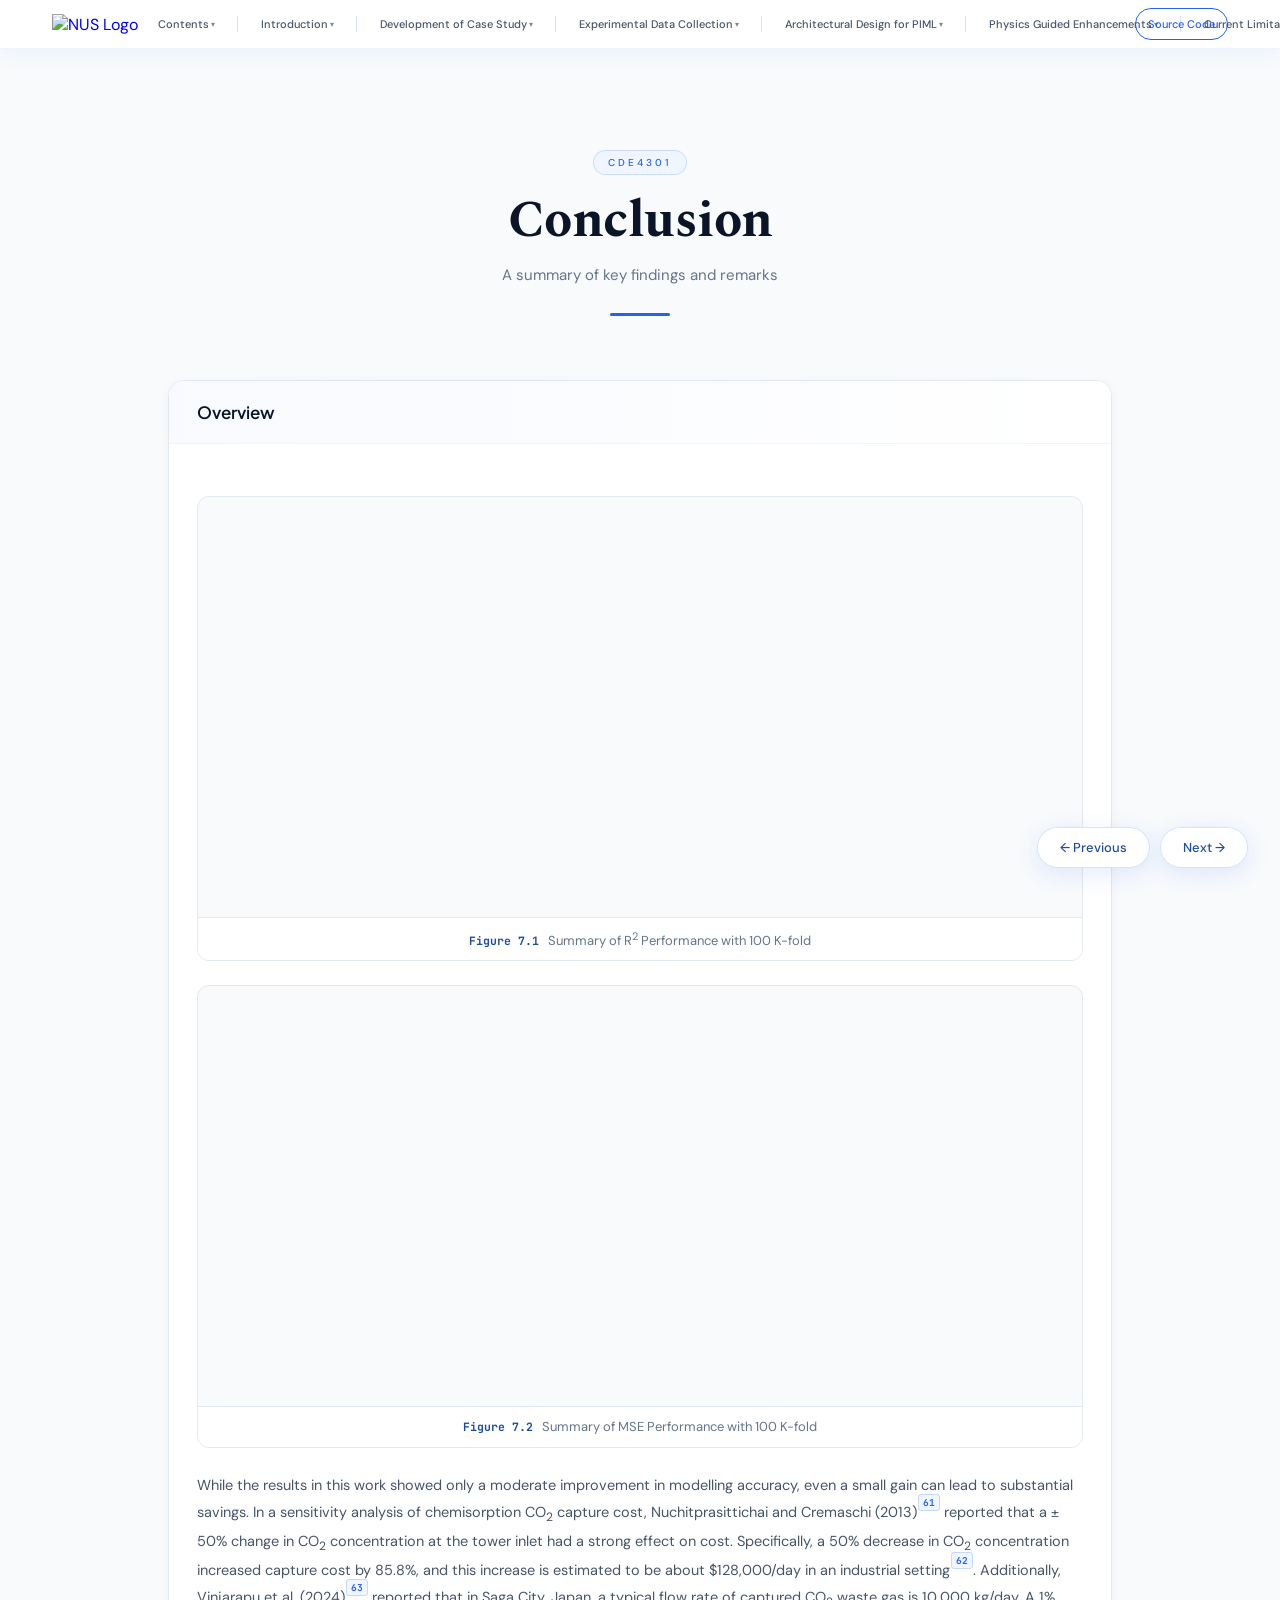
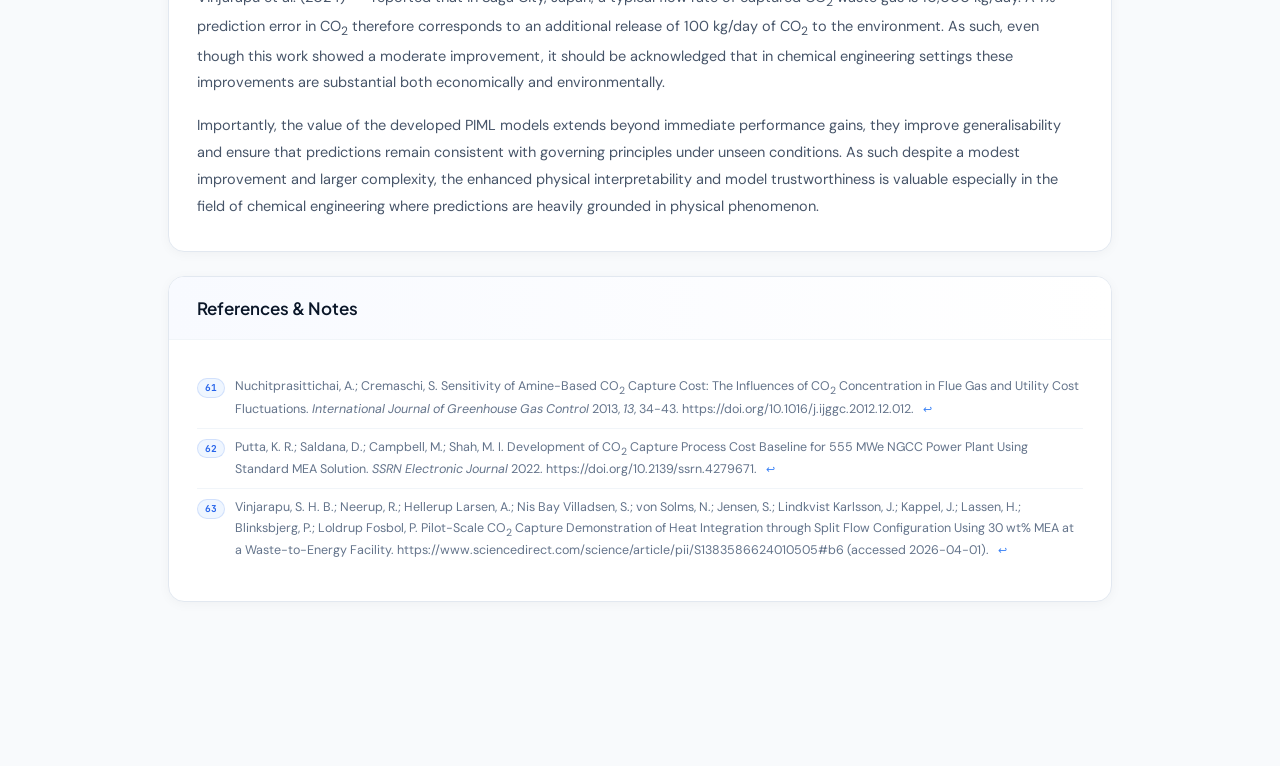
==== Section_7.html @ ae9df5d0 "Minor Modifications" ====
<!DOCTYPE html>
<html lang="en">

<head>
  <meta charset="UTF-8">
  <meta name="viewport" content="width=device-width, initial-scale=1.0">
  <title>Section 7: Conclusion</title>
  <link rel="stylesheet" href="./assets/index.css">

  <style>
    body {
      background: var(--gray-50);
    }

    .page-wrapper {
      max-width: 1024px;
      margin: 0 auto;
      padding: 150px 40px 140px;
    }

    /* ─── PAGE HEADER ───────────────────────────────────── */
    .page-header {
      text-align: center;
      margin-bottom: 64px;
      animation: fadeUp .5s ease both;
    }

    .page-header h1 {
      font-family: var(--font-heading);
      font-size: clamp(34px, 4.5vw, 52px);
      font-weight: 700;
      color: var(--blue-900);
      letter-spacing: -.5px;
      line-height: 1.08;
      margin-top: 6px;
    }

    .page-header .subtitle {
      margin-top: 14px;
      font-family: var(--font-body);
      font-size: 15px;
      color: var(--gray-500);
      line-height: 1.7;
    }

    /* ─── REPORT SECTION CARDS ──────────────────────────── */
    .report-section {
      background: var(--white);
      border: 1px solid var(--gray-200);
      border-radius: 16px;
      overflow: hidden;
      margin-bottom: 24px;
      box-shadow: 0 2px 12px rgba(0, 0, 0, 0.04);
      animation: fadeUp .5s ease both;
    }

    .report-section:nth-child(1) {
      animation-delay: .05s;
    }

    .report-section:nth-child(2) {
      animation-delay: .10s;
    }

    .report-section:nth-child(3) {
      animation-delay: .15s;
    }

    .report-section:nth-child(4) {
      animation-delay: .20s;
    }

    .report-section:nth-child(5) {
      animation-delay: .25s;
    }

    .section-heading {
      display: flex;
      align-items: center;
      gap: 18px;
      padding: 20px 28px;
      background: linear-gradient(90deg, #f8faff, var(--white));
      border-bottom: 1px solid var(--gray-100);
    }

    .section-tag {
      font-family: var(--font-mono);
      font-size: 11px;
      font-weight: 600;
      letter-spacing: 1px;
      text-transform: uppercase;
      color: var(--blue-500);
      background: var(--blue-50);
      border: 1px solid rgba(37, 99, 235, 0.15);
      padding: 4px 11px;
      border-radius: 50px;
      flex-shrink: 0;
    }

    .section-heading h2 {
      font-family: var(--font-sub);
      font-size: 17px;
      font-weight: 600;
      color: var(--blue-900);
    }

    .section-body {
      padding: 28px 28px 32px;
    }

    .section-body p {
      font-family: var(--font-body);
      font-size: 14.5px;
      line-height: 1.85;
      color: var(--gray-600);
      margin-bottom: 16px;
    }

    .section-body p:last-child {
      margin-bottom: 0;
    }

    .subsection-title {
      font-family: var(--font-mono);
      font-size: 11px;
      font-weight: 600;
      color: var(--blue-700);
      letter-spacing: .8px;
      text-transform: uppercase;
      margin: 28px 0 10px;
      display: flex;
      align-items: center;
      gap: 10px;
    }

    .subsection-title::before {
      content: '';
      display: block;
      width: 20px;
      height: 2px;
      background: var(--blue-400);
      border-radius: 1px;
    }

    .callout {
      background: var(--blue-50);
      border-left: 3px solid var(--blue-400);
      border-radius: 0 10px 10px 0;
      padding: 14px 18px;
      margin: 20px 0;
      font-family: var(--font-body);
      font-size: 14px;
      line-height: 1.7;
      color: var(--blue-800);
    }

    .obj-list {
      list-style: none;
      margin-top: 12px;
    }

    .obj-list li {
      display: flex;
      align-items: flex-start;
      gap: 12px;
      font-family: var(--font-body);
      font-size: 14.5px;
      line-height: 1.7;
      color: var(--gray-600);
      padding: 9px 0;
      border-bottom: 1px solid var(--gray-100);
    }

    .obj-list li:last-child {
      border-bottom: none;
    }

    .obj-num {
      font-family: var(--font-mono);
      font-size: 11px;
      font-weight: 600;
      color: var(--blue-500);
      background: var(--blue-50);
      border: 1px solid rgba(37, 99, 235, 0.15);
      padding: 2px 9px;
      border-radius: 50px;
      flex-shrink: 0;
      margin-top: 2px;
    }

    .sub-rule {
      border: none;
      border-top: 1px solid var(--gray-100);
      margin: 24px 0;
    }

    .appendix-link-row {
      margin-top: 18px;
      display: flex;
      flex-wrap: wrap;
      gap: 10px;
    }

    /* ─── RESPONSIVE ────────────────────────────────────── */
    @media (max-width: 768px) {
      .page-wrapper {
        padding: 90px 16px 120px;
      }

      .section-body {
        padding: 20px;
      }
    }
  </style>
</head>

<body>

  <!-- ══ NAVBAR — injected by index.js from NAV_CONFIG ══════ -->
  <nav id="navbar"></nav>

  <!-- ══ MAIN CONTENT ══════════════════════════════════════════ -->
  <div class="page-wrapper">

    <!-- Page Header -->
    <div class="page-header">
      <span class="label-pill label-pill-spacing">CDE4301</span>
      <h1>Conclusion</h1>
      <p class="subtitle">A summary of key findings and remarks</p>
      <div class="header-rule"></div>
    </div>

    <!-- ── 7 Conclusion ──────────────────────────────────── -->
    <div class="report-section" id="conclusion">
      <div class="section-heading">
        <h2>Overview</h2>
      </div>
      <div class="section-body">
        <figure class="report-figure full-bleed">
          <div style="position: relative; width: 100%; min-height: 420px;">
            <canvas id="figure7_1_chart" aria-label="Summary of R-squared performance with 100 K-fold"></canvas>
          </div>
          <figcaption>
            <span class="fig-label">Figure 7.1</span>
            Summary of R<sup>2</sup> Performance with 100 K-fold
          </figcaption>
        </figure>

        <figure class="report-figure full-bleed">
          <div style="position: relative; width: 100%; min-height: 420px;">
            <canvas id="figure7_2_chart" aria-label="Summary of MSE performance with 100 K-fold"></canvas>
          </div>
          <figcaption>
            <span class="fig-label">Figure 7.2</span>
            Summary of MSE Performance with 100 K-fold
          </figcaption>
        </figure>

        <p>
          While the results in this work showed only a moderate improvement in modelling accuracy, even a small gain can lead to substantial savings. In a sensitivity analysis of chemisorption CO<sub>2</sub> capture cost, Nuchitprasittichai and Cremaschi (2013)<sup class="fn-ref"><a href="#fn-61" id="fn-ref-61">61</a></sup> reported that a ± 50% change in CO<sub>2</sub> concentration at the tower inlet had a strong effect on cost. Specifically, a 50% decrease in CO<sub>2</sub> concentration increased capture cost by 85.8%, and this increase is estimated to be about $128,000/day in an industrial setting<sup class="fn-ref"><a href="#fn-62" id="fn-ref-62">62</a></sup>. Additionally, Vinjarapu et al. (2024)<sup class="fn-ref"><a href="#fn-63" id="fn-ref-63">63</a></sup> reported that in Saga City, Japan, a typical flow rate of captured CO<sub>2</sub> waste gas is 10,000 kg/day. A 1% prediction error in CO<sub>2</sub> therefore corresponds to an additional release of 100 kg/day of CO<sub>2</sub> to the environment. As such, even though this work showed a moderate improvement, it should be acknowledged that in chemical engineering settings these improvements are substantial both economically and environmentally.
        </p>
          

        <p>Importantly, the value of the developed PIML models extends beyond immediate performance gains, they improve
          generalisability and ensure that predictions remain consistent with governing principles under unseen
          conditions. As such despite a modest improvement and larger complexity, the enhanced physical interpretability
          and model trustworthiness is valuable especially in the field of chemical engineering where predictions are
          heavily grounded in physical phenomenon.
        </p>
      </div>
    </div>

    <!-- ══════════════════════════════════════════════════
         REFERENCES & NOTES
    ══════════════════════════════════════════════════════ -->
    <div class="report-section" id="references">
      <div class="section-heading">
        <h2>References &amp; Notes</h2>
      </div>
      <div class="section-body">
        <ol class="footnotes-list">
          <li id="fn-61">
            <span class="fn-num">61</span>
            <span>
              Nuchitprasittichai, A.; Cremaschi, S. Sensitivity of Amine-Based CO<sub>2</sub> Capture Cost: The
              Influences of CO<sub>2</sub> Concentration in Flue Gas and Utility Cost Fluctuations.
              <em>International Journal of Greenhouse Gas Control</em> 2013, <em>13</em>, 34-43.
              https://doi.org/10.1016/j.ijggc.2012.12.012.
              <a href="#fn-ref-61" class="fn-back">↩</a>
            </span>
          </li>

          <li id="fn-62">
            <span class="fn-num">62</span>
            <span>
              Putta, K. R.; Saldana, D.; Campbell, M.; Shah, M. I. Development of CO<sub>2</sub> Capture Process Cost
              Baseline for 555 MWe NGCC Power Plant Using Standard MEA Solution. <em>SSRN Electronic Journal</em>
              2022. https://doi.org/10.2139/ssrn.4279671.
              <a href="#fn-ref-62" class="fn-back">↩</a>
            </span>
          </li>

          <li id="fn-63">
            <span class="fn-num">63</span>
            <span>
              Vinjarapu, S. H. B.; Neerup, R.; Hellerup Larsen, A.; Nis Bay Villadsen, S.; von Solms, N.; Jensen, S.;
              Lindkvist Karlsson, J.; Kappel, J.; Lassen, H.; Blinksbjerg, P.; Loldrup Fosbol, P. Pilot-Scale CO<sub>2</sub>
              Capture Demonstration of Heat Integration through Split Flow Configuration Using 30 wt% MEA at a
              Waste-to-Energy Facility. https://www.sciencedirect.com/science/article/pii/S1383586624010505#b6
              (accessed 2026-04-01).
              <a href="#fn-ref-63" class="fn-back">↩</a>
            </span>
          </li>

          
        </ol>
      </div>

  </div><!-- /page-wrapper -->

  <!-- ══ PREV / NEXT NAVIGATION ════════════════════════════════ -->
  <div class="page-nav">
    <a class="page-nav-btn" href="Section_6.html">← Previous</a>
    <a class="page-nav-btn" href="Appendix.html">Next →</a>
  </div>

   

  <script src="https://cdn.jsdelivr.net/npm/chart.js"></script>
  <script>
    (function () {
      if (typeof Chart === "undefined") return;

      function renderBarChart(canvasId, labels, values, yTitle, yMin, yMax, tooltipPrefix) {
        const canvas = document.getElementById(canvasId);
        if (!canvas) return;

        new Chart(canvas, {
          type: "bar",
          data: {
            labels,
          datasets: [{
            label: yTitle,
            data: values,
            backgroundColor: [
              "rgba(148, 163, 184, 0.35)",
              "rgba(59, 130, 246, 0.35)",
              "rgba(14, 165, 233, 0.35)",
              "rgba(22, 163, 74, 0.35)",
              "rgba(16, 185, 129, 0.35)"
            ],
            borderColor: [
              "rgba(100, 116, 139, 1)",
              "rgba(37, 99, 235, 1)",
              "rgba(2, 132, 199, 1)",
              "rgba(21, 128, 61, 1)",
              "rgba(5, 150, 105, 1)"
            ],
            borderWidth: 1.5,
            borderRadius: 4,
            barPercentage: 0.7,
            categoryPercentage: 0.75
          }]
          },
          options: {
            responsive: true,
            maintainAspectRatio: false,
            plugins: {
              legend: {
                display: false
              },
              tooltip: {
                callbacks: {
                  label: function (context) {
                    return tooltipPrefix + context.raw.toFixed(4);
                  }
                }
              }
            },
            scales: {
              y: {
                min: yMin,
                max: yMax,
                title: {
                  display: true,
                  text: yTitle
                },
                ticks: {
                  stepSize: (yMax - yMin) / 8,
                  callback: function (value) {
                    return Number(value).toFixed(3);
                  }
                },
                grid: {
                  color: "rgba(148, 163, 184, 0.25)"
                }
              },
              x: {
                ticks: {
                  maxRotation: 45,
                  minRotation: 45
                },
                grid: {
                  display: false
                }
              }
            }
          },
          plugins: [{
            id: "valueLabels",
            afterDatasetsDraw: function (chart) {
              const { ctx } = chart;
              const meta = chart.getDatasetMeta(0);
              ctx.save();
              ctx.fillStyle = "#334155";
              ctx.font = "600 12px var(--font-body), sans-serif";
              ctx.textAlign = "center";
              ctx.textBaseline = "bottom";

              meta.data.forEach(function (bar, index) {
                const value = values[index].toFixed(4);
                ctx.fillText(value, bar.x, bar.y - 6);
              });

              ctx.restore();
            }
          }]
        });
      }

      const labels = [
        "RNN",
        "NODE-ED",
        "NODE-ED-Uncoupled",
        "NODE-ED-Uncoupled-SS-PD",
        "NODE-ED-Uncoupled-SS-C-PD"
      ];

      renderBarChart(
        "figure7_1_chart",
        labels,
        [0.6569, 0.6639, 0.6888, 0.6936, 0.6973],
        "Test R²",
        0.6,
        0.8,
        "Test R²: "
      );

      renderBarChart(
        "figure7_2_chart",
        labels,
        [0.2564, 0.2651, 0.2451, 0.2387, 0.2329],
        "Test MSE",
        0.2,
        0.32,
        "Test MSE: "
      );
    })();
  </script>
  <script src="./assets/index.js"></script>
</body>

</html>
---- assets/index.css ----
/* ─── GOOGLE FONTS ───────────────────────────────────────── */
@import url("https://fonts.googleapis.com/css2?family=Oxanium:wght@400;600;700;800&family=Spectral:ital,wght@0,400;0,600;0,700;0,800;1,400;1,600&family=Plus+Jakarta+Sans:wght@400;500;600;700&family=JetBrains+Mono:wght@400;500;600;700&family=DM+Sans:wght@300;400;500&display=swap");

/* ─── RESET ──────────────────────────────────────────────── */
*,
*::before,
*::after {
  box-sizing: border-box;
  margin: 0;
  padding: 0;
}

/* ─── DESIGN ──────────────────────────────────────── */
:root {
  --blue-950: #060f24;
  --blue-900: #0a1628;
  --blue-800: #0f2044;
  --blue-700: #1a3a6b;
  --blue-600: #1e4d9b;
  --blue-500: #2563eb;
  --blue-400: #3b82f6;
  --blue-300: #93c5fd;
  --blue-100: #dbeafe;
  --blue-50: #eff6ff;
  --white: #ffffff;
  --gray-50: #f8fafc;
  --gray-100: #f1f5f9;
  --gray-200: #e2e8f0;
  --gray-300: #cbd5e1;
  --gray-400: #94a3b8;
  --gray-500: #64748b;
  --gray-600: #475569;
  --gray-800: #1e293b;
  --font-display: "Oxanium", sans-serif;
  --font-heading: "Spectral", Georgia, serif;
  --font-sub: "Plus Jakarta Sans", sans-serif;
  --font-body: "DM Sans", sans-serif;
  --font-mono: "JetBrains Mono", "Courier New", monospace;
}

/* ─── BASE ───────────────────────────────────────────────── */
html {
  scroll-behavior: smooth;
  /* Offset anchor scroll targets below fixed navbar */
  scroll-padding-top: 90px;
}

body {
  font-family: var(--font-body);
  background: var(--white);
  color: var(--gray-800);
  overflow-x: hidden;
}

/* ─── NAVBAR ─────────────────────────────────────────────── */
nav#navbar {
  position: fixed;
  top: 0;
  left: 0;
  width: 100%;
  z-index: 1000;
  display: grid;
  grid-template-columns: auto minmax(0, 1fr) auto auto;
  align-items: center;
  justify-content: stretch;
  padding: 8px 52px;
  background: transparent;
  transition:
    transform 0.28s ease,
    background 0.4s,
    backdrop-filter 0.4s,
    border-color 0.4s,
    box-shadow 0.4s;
}

nav#navbar.nav-hidden {
  transform: translateY(-110%);
}

nav#navbar.scrolled {
  background: rgba(255, 255, 255, 0.92);
  backdrop-filter: blur(22px);
  -webkit-backdrop-filter: blur(22px);
  border-bottom: 1px solid rgba(37, 99, 235, 0.08);
  box-shadow: 0 4px 24px rgba(37, 99, 235, 0.06);
}

.nav-logo {
  display: flex;
  align-items: center;
  text-decoration: none;
  flex-shrink: 0;
}

.nav-logo img {
  display: block;
  max-width: 100px;
  width: 100%;
  height: auto;
}

/* ─── DESKTOP NAV LINKS ──────────────────────────────────── */
.nav-links {
  display: flex;
  align-items: center;
  justify-content: center;
  gap: 2px;
  flex: 1;
  min-width: 0;
  overflow: visible;
  scrollbar-width: none;
  -ms-overflow-style: none;
  padding: 0 8px;
}

.nav-links::-webkit-scrollbar {
  display: none;
}

.nav-links.is-overflowing {
  justify-content: flex-start;
}

.nav-links > * {
  flex: 0 0 auto;
}

.nav-links > * + * {
  position: relative;
  margin-left: 8px;
  padding-left: 12px;
}

.nav-links > * + *::before {
  content: "";
  position: absolute;
  left: 0;
  top: 50%;
  transform: translateY(-50%);
  width: 1px;
  height: 16px;
  background: rgba(37, 99, 235, 0.18);
}

/* Wrapper for items that may have a dropdown */
.nav-item-wrap {
  position: relative;
}

/* Hover bridge — prevents dropdown closing when mouse travels toward it */
.nav-item-wrap::after {
  content: "";
  position: absolute;
  top: 100%;
  left: -4px;
  right: -10px;
  height: 16px;
}

.nav-link {
  display: inline-flex;
  align-items: center;
  gap: 2px;
  padding: 7px 12px;
  border-radius: 50px;
  font-family: var(--font-body);
  font-size: 11px;
  font-weight: 500;
  color: var(--gray-600);
  text-decoration: none;
  transition: all 0.2s;
  white-space: nowrap;
  cursor: pointer;
  background: none;
  border: none;
}

.nav-link.active {
  background: var(--blue-500);
  color: var(--white);
}
.nav-link:not(.active):hover {
  color: var(--blue-500);
  background: var(--blue-50);
}

.nav-chevron {
  font-size: 8px;
  display: inline-block;
  transition: transform 0.22s ease;
  opacity: 0.7;
}

.nav-item-wrap:hover .nav-chevron,
.nav-item-wrap:focus-within .nav-chevron {
  transform: rotate(180deg);
}

/* CTA button */
.nav-cta {
  padding: 8px 12px;
  border-radius: 50px;
  background: transparent;
  border: 1.5px solid var(--blue-500);
  color: var(--blue-500);
  font-family: var(--font-body);
  font-size: 11px;
  font-weight: 500;
  cursor: pointer;
  transition: all 0.2s;
  white-space: nowrap;
  flex-shrink: 0;
  text-decoration: none;
}

.nav-cta:hover {
  background: var(--blue-500);
  color: var(--white);
}

/* ─── DROPDOWN PANEL ─────────────────────────────────────── */
.nav-dropdown {
  position: absolute;
  top: calc(100% + 14px);
  left: 50%;
  transform: translateX(-50%) translateY(-8px);
  width: max-content;
  min-width: 200px;
  max-width: 260px;
  background: rgba(255, 255, 255, 0.99);
  backdrop-filter: blur(24px);
  -webkit-backdrop-filter: blur(24px);
  border: 1px solid rgba(37, 99, 235, 0.1);
  border-radius: 18px;
  box-shadow:
    0 20px 60px rgba(37, 99, 235, 0.13),
    0 4px 16px rgba(0, 0, 0, 0.05);
  padding: 8px;
  z-index: 2000;
  max-height: 72vh;
  overflow-y: auto;
  overscroll-behavior: contain;
  /* Hidden state */
  visibility: hidden;
  opacity: 0;
  pointer-events: none;
  transition:
    opacity 0.2s ease,
    transform 0.2s ease,
    visibility 0s linear 0.2s;
}

.nav-item-wrap:hover .nav-dropdown,
.nav-item-wrap:focus-within .nav-dropdown {
  visibility: visible;
  opacity: 1;
  pointer-events: all;
  transform: translateX(-50%) translateY(0);
  transition:
    opacity 0.2s ease,
    transform 0.2s ease,
    visibility 0s;
}

/* Section group inside dropdown */
.dd-group {
  margin-bottom: 2px;
}
.dd-group:last-child {
  margin-bottom: 0;
}

.dd-group-header {
  display: flex;
  align-items: center;
  gap: 10px;
  padding: 9px 12px 8px;
  border-radius: 10px;
  text-decoration: none;
  transition: background 0.15s;
}

.dd-group-header:hover {
  background: var(--blue-50);
}

.dd-num {
  font-family: var(--font-mono);
  font-size: 10px;
  font-weight: 600;
  color: var(--blue-500);
  background: var(--blue-50);
  border: 1px solid rgba(37, 99, 235, 0.15);
  padding: 2px 8px;
  border-radius: 50px;
  flex-shrink: 0;
  white-space: nowrap;
}

.dd-title {
  font-family: var(--font-sub);
  font-size: 13px;
  font-weight: 600;
  color: var(--blue-900);
  flex: 1;
}

.dd-arrow {
  font-size: 13px;
  color: var(--blue-400);
  opacity: 0;
  transform: translateX(-4px);
  transition:
    opacity 0.15s,
    transform 0.15s;
}

.dd-group-header:hover .dd-arrow {
  opacity: 1;
  transform: translateX(0);
}

.dd-subs {
  padding: 2px 0 6px 12px;
  border-left: 1px solid var(--gray-100);
  margin-left: 20px;
  margin-bottom: 4px;
}

.dd-sub {
  display: flex;
  align-items: center;
  gap: 10px;
  padding: 5px 10px;
  border-radius: 7px;
  text-decoration: none;
  font-family: var(--font-body);
  font-size: 12px;
  color: var(--gray-500);
  transition:
    background 0.13s,
    color 0.13s;
}

.dd-sub:hover {
  background: var(--blue-50);
  color: var(--blue-600);
}

.dd-sub-num {
  font-family: var(--font-mono);
  font-size: 9.5px;
  font-weight: 500;
  color: var(--gray-400);
  min-width: 26px;
  flex-shrink: 0;
}

.dd-divider {
  height: 1px;
  background: var(--gray-100);
  margin: 6px 6px;
}

/* ─── HAMBURGER BUTTON ───────────────────────────────────── */
.nav-hamburger {
  display: none;
  flex-direction: column;
  justify-content: center;
  gap: 5px;
  width: 36px;
  height: 36px;
  padding: 6px;
  background: none;
  border: none;
  cursor: pointer;
  border-radius: 8px;
  transition: background 0.2s;
  flex-shrink: 0;
  z-index: 1001;
}

.nav-hamburger:hover {
  background: var(--gray-100);
}

.nav-hamburger span {
  display: block;
  width: 20px;
  height: 2px;
  background: var(--gray-600);
  border-radius: 2px;
  transition:
    transform 0.28s ease,
    opacity 0.2s ease;
  transform-origin: center;
}

nav#navbar.menu-open .nav-hamburger span:nth-child(1) {
  transform: translateY(7px) rotate(45deg);
}
nav#navbar.menu-open .nav-hamburger span:nth-child(2) {
  opacity: 0;
  transform: scaleX(0);
}
nav#navbar.menu-open .nav-hamburger span:nth-child(3) {
  transform: translateY(-7px) rotate(-45deg);
}

/* ─── MOBILE DRAWER ──────────────────────────────────────── */
.nav-mobile-menu {
  position: fixed;
  top: 0;
  left: 0;
  width: 100%;
  z-index: 999;
  padding-top: 62px;
  background: rgba(255, 255, 255, 0.98);
  backdrop-filter: blur(24px);
  -webkit-backdrop-filter: blur(24px);
  border-bottom: 1px solid rgba(37, 99, 235, 0.08);
  box-shadow: 0 12px 40px rgba(37, 99, 235, 0.1);
  transform: translateY(-105%);
  opacity: 0;
  pointer-events: none;
  transition:
    transform 0.32s cubic-bezier(0.4, 0, 0.2, 1),
    opacity 0.28s ease;
  max-height: 90vh;
  overflow-y: auto;
  overscroll-behavior: contain;
}

.nav-mobile-menu.open {
  transform: translateY(0);
  opacity: 1;
  pointer-events: all;
}

.nav-mobile-inner {
  display: flex;
  flex-direction: column;
  gap: 2px;
  padding: 12px 16px 24px;
}

.nav-mobile-link {
  display: flex;
  align-items: center;
  justify-content: space-between;
  padding: 12px 16px;
  border-radius: 10px;
  font-family: var(--font-body);
  font-size: 14px;
  font-weight: 500;
  color: var(--gray-700);
  text-decoration: none;
  transition:
    background 0.18s,
    color 0.18s;
  cursor: pointer;
  background: none;
  border: none;
  width: 100%;
  text-align: left;
}

.nav-mobile-link:hover {
  background: var(--gray-100);
  color: var(--blue-500);
}
.nav-mobile-link.active {
  background: var(--blue-50);
  color: var(--blue-600);
  font-weight: 600;
}

.mob-chevron {
  font-size: 10px;
  color: var(--gray-400);
  transition: transform 0.22s ease;
  flex-shrink: 0;
}

.mob-accordion.open .mob-chevron {
  transform: rotate(180deg);
}

.mob-accordion-body {
  display: none;
  flex-direction: column;
  gap: 1px;
  padding: 0 0 4px 12px;
  border-left: 2px solid var(--gray-100);
  margin-left: 16px;
}

.mob-accordion.open .mob-accordion-body {
  display: flex;
}

.mob-section-row {
  display: flex;
  align-items: center;
  gap: 8px;
  padding: 9px 14px;
  border-radius: 8px;
  font-family: var(--font-sub);
  font-size: 13.5px;
  font-weight: 600;
  color: var(--blue-900);
  text-decoration: none;
  transition: background 0.15s;
}

.mob-section-row:hover {
  background: var(--blue-50);
}

.mob-sub-row {
  display: flex;
  align-items: center;
  gap: 8px;
  padding: 7px 14px 7px 22px;
  border-radius: 7px;
  font-family: var(--font-body);
  font-size: 13px;
  color: var(--gray-500);
  text-decoration: none;
  transition:
    background 0.13s,
    color 0.13s;
}

.mob-sub-row:hover {
  background: var(--blue-50);
  color: var(--blue-600);
}

.mob-num {
  font-family: var(--font-mono);
  font-size: 10px;
  font-weight: 600;
  color: var(--blue-400);
  min-width: 32px;
  flex-shrink: 0;
}

.mob-divider {
  height: 1px;
  background: var(--gray-200);
  margin: 8px 0;
}

.nav-mobile-cta {
  display: block;
  width: 100%;
  padding: 13px 16px;
  border-radius: 10px;
  background: var(--blue-500);
  color: var(--white);
  font-family: var(--font-body);
  font-size: 15px;
  font-weight: 500;
  text-align: center;
  border: none;
  cursor: pointer;
  transition: background 0.2s;
  text-decoration: none;
  margin-top: 4px;
}

.nav-mobile-cta:hover {
  background: var(--blue-600);
}

/* ─── BACKDROP ───────────────────────────────────────────── */
.nav-backdrop {
  position: fixed;
  inset: 0;
  z-index: 998;
  background: rgba(10, 22, 40, 0.18);
  opacity: 0;
  pointer-events: none;
  transition: opacity 0.28s ease;
}

.nav-backdrop.open {
  opacity: 1;
  pointer-events: all;
}

/* ─── PREV / NEXT NAV ────────────────────────────────────── */
.page-nav {
  position: fixed;
  bottom: 32px;
  right: 32px;
  z-index: 900;
  display: flex;
  align-items: center;
  gap: 10px;
}

.page-nav-btn {
  display: inline-flex;
  align-items: center;
  gap: 8px;
  padding: 11px 22px;
  border-radius: 50px;
  background: rgba(255, 255, 255, 0.95);
  backdrop-filter: blur(16px);
  -webkit-backdrop-filter: blur(16px);
  border: 1.5px solid rgba(37, 99, 235, 0.18);
  color: var(--blue-600);
  font-family: var(--font-body);
  font-size: 13px;
  font-weight: 500;
  cursor: pointer;
  text-decoration: none;
  box-shadow: 0 6px 24px rgba(37, 99, 235, 0.12);
  transition: all 0.22s;
}

.page-nav-btn:hover {
  background: var(--blue-500);
  color: var(--white);
  border-color: var(--blue-500);
  transform: translateY(-2px);
  box-shadow: 0 12px 32px rgba(37, 99, 235, 0.28);
}

/* ─── LABEL PILL & HEADER RULE ───────────────────────────── */
.label-pill {
  display: inline-flex;
  align-items: center;
  gap: 8px;
  font-family: var(--font-body);
  font-size: 10px;
  font-weight: 500;
  letter-spacing: 3px;
  text-transform: uppercase;
  color: var(--blue-500);
  background: var(--blue-50);
  border: 1px solid rgba(37, 99, 235, 0.18);
  padding: 5px 14px;
  border-radius: 50px;
}

.label-pill-spacing {
  margin-bottom: 12px;
}

.header-rule {
  width: 60px;
  height: 3px;
  background: var(--blue-500);
  border-radius: 2px;
  margin: 24px auto 0;
}

/* ─── KEYFRAMES ──────────────────────────────────────────── */
@keyframes fadeUp {
  from {
    opacity: 0;
    transform: translateY(22px);
  }
  to {
    opacity: 1;
    transform: translateY(0);
  }
}
@keyframes fadeIn {
  from {
    opacity: 0;
  }
  to {
    opacity: 1;
  }
}
@keyframes pulse-dot {
  0%,
  100% {
    opacity: 1;
    transform: scale(1);
  }
  50% {
    opacity: 0.5;
    transform: scale(1.6);
  }
}

/* ─── BACK TO TOP ────────────────────────────────────────── */
#back-to-top {
  position: fixed;
  bottom: 32px;
  left: 32px;
  z-index: 950;
  width: 44px;
  height: 44px;
  border-radius: 50%;
  background: rgba(255, 255, 255, 0.95);
  backdrop-filter: blur(16px);
  -webkit-backdrop-filter: blur(16px);
  border: 1.5px solid rgba(37, 99, 235, 0.18);
  color: var(--blue-500);
  box-shadow: 0 6px 24px rgba(37, 99, 235, 0.14);
  cursor: pointer;
  display: flex;
  align-items: center;
  justify-content: center;
  opacity: 0;
  transform: translateY(12px) scale(0.88);
  pointer-events: none;
  transition:
    opacity 0.28s ease,
    transform 0.28s ease,
    background 0.2s,
    box-shadow 0.2s;
}

#back-to-top.visible {
  opacity: 1;
  transform: translateY(0) scale(1);
  pointer-events: all;
}
#back-to-top:hover {
  background: var(--blue-500);
  color: var(--white);
  box-shadow: 0 12px 32px rgba(37, 99, 235, 0.32);
}

#back-to-top svg {
  width: 18px;
  height: 18px;
  stroke: currentColor;
  fill: none;
  stroke-width: 2.2;
  stroke-linecap: round;
  stroke-linejoin: round;
  transition: transform 0.2s;
}

#back-to-top:hover svg {
  transform: translateY(-2px);
}

/* ─── RESPONSIVE ─────────────────────────────────────────── */
@media (max-width: 1024px) {
  nav#navbar {
    padding: 14px 24px;
  }
}

@media (max-width: 768px) {
  nav#navbar {
    padding: 14px 20px;
  }
  .nav-links {
    display: none;
  }
  .nav-cta {
    display: none;
  }
  .nav-hamburger {
    display: flex;
  }
  .page-nav {
    bottom: 16px;
    right: 16px;
  }
  .page-nav-btn {
    padding: 9px 16px;
    font-size: 12px;
  }
  #back-to-top {
    bottom: 16px;
    left: 16px;
    width: 40px;
    height: 40px;
  }
}

/* ═══════════════════════════════════════════════════════════
   SECTION CONTENT BLOCKS
   ═══════════════════════════════════════════════════════════ */

/* ─── FIGURE / IMAGE ─────────────────────────────────────── */
.report-figure {
  margin: 24px auto; /* auto left/right centres the block  */
  border: 1px solid var(--gray-200);
  border-radius: 12px;
  overflow: hidden;
  background: var(--gray-50);
}

.report-figure img {
  width: 100%;
  height: auto;
  display: block;
  max-height: 380px;
  object-fit: cover;
}

.report-figure.full-bleed img {
  object-fit: contain;
  background: var(--white); /* prevents grey bars if image has transparency */
}

figcaption {
  display: block; /* block so text-align works naturally */
  text-align: center;
  padding: 10px 16px;
  font-family: var(--font-body);
  font-size: 13px;
  color: var(--gray-500);
  border-top: 1px solid var(--gray-200);
  background: var(--white);
  line-height: 1.5;
}

.fig-label {
  font-family: var(--font-mono);
  font-size: 11.5px;
  font-weight: 700;
  color: var(--blue-600);
  margin-right: 6px;
  flex-shrink: 0;
}

/* ─── TABLE ──────────────────────────────────────────────── */
.report-table-wrap {
  overflow-x: auto;
  margin: 24px 0;
  border-radius: 12px;
  border: 1px solid var(--gray-200);
  box-shadow: 0 2px 8px rgba(0, 0, 0, 0.04);
}

.report-table {
  width: 100%;
  border-collapse: collapse;
  font-family: var(--font-body);
  font-size: 13.5px;
  min-width: 480px;
}

.report-table thead tr {
  background: var(--blue-50);
  border-bottom: 2px solid var(--blue-200);
}

.report-table thead th {
  padding: 13px 18px;
  text-align: left;
  font-family: var(--font-mono);
  font-size: 10px;
  font-weight: 700;
  color: var(--blue-700);
  letter-spacing: 1px;
  text-transform: uppercase;
  white-space: nowrap;
}

/* Second header row (SS-PD / SS-C-PD) needs a bottom border to separate from body */
.report-table thead tr:last-child th {
  border-top: 1px solid rgba(37, 99, 235, 0.15);
  padding-top: 9px;
  padding-bottom: 9px;
}

/* rowspan cells should centre vertically */
.report-table th[rowspan],
.report-table td[rowspan] {
  vertical-align: middle;
  text-align: center;
}

/* colspan header cells centred */
.report-table th[colspan] {
  text-align: center;
  border-bottom: 1px solid rgba(37, 99, 235, 0.15);
}

/* rowspan body cells: vertically centred and slightly muted */
.report-table td[rowspan] {
  vertical-align: middle;
  font-weight: 600;
  color: var(--gray-700);
  background: var(--gray-50);
}

/* superscript in table cells */
.report-table sup {
  font-size: 0.72em;
  line-height: 0;
  vertical-align: super;
}

.report-table tbody tr {
  border-bottom: 1px solid var(--gray-100);
  transition: background 0.15s;
}

.report-table tbody tr:last-child {
  border-bottom: none;
}
.report-table tbody tr:nth-child(even) {
  background: var(--gray-50);
}
.report-table tbody tr:hover {
  background: var(--blue-50);
}

.report-table tbody td {
  padding: 12px 18px;
  color: var(--gray-600);
  vertical-align: middle;
  line-height: 1.55;
}

.td-badge {
  display: inline-flex;
  align-items: center;
  padding: 2px 10px;
  border-radius: 50px;
  font-family: var(--font-mono);
  font-size: 10px;
  font-weight: 600;
  white-space: nowrap;
}

.td-badge.green {
  background: #dcfce7;
  color: #166534;
  border: 1px solid #bbf7d0;
}
.td-badge.blue {
  background: var(--blue-50);
  color: var(--blue-700);
  border: 1px solid var(--blue-100);
}
.td-badge.gray {
  background: var(--gray-100);
  color: var(--gray-600);
  border: 1px solid var(--gray-200);
}
.td-badge.orange {
  background: #fff7ed;
  color: #9a3412;
  border: 1px solid #fed7aa;
}

/* ─── FORMULA BLOCK ──────────────────────────────────────── */
.formula-block {
  margin: 24px 0;
  padding: 28px 32px 22px;
  background: linear-gradient(135deg, #f0f6ff 0%, #f8faff 100%);
  border: 1px solid rgba(37, 99, 235, 0.12);
  border-left: 3px solid var(--blue-500);
  border-radius: 0 14px 14px 0;
  text-align: center;
}

.formula-display {
  display: inline-flex;
  align-items: center;
  justify-content: center;
  gap: 14px;
  flex-wrap: wrap;
  font-size: 20px;
  color: var(--blue-900);
  margin-bottom: 12px;
  line-height: 1.4;
}

.f-var,
.f-term {
  font-family: "Georgia", serif;
  font-style: italic;
}
.f-const {
  font-family: var(--font-mono);
  font-size: 22px;
}
.f-eq {
  font-family: var(--font-mono);
  font-size: 20px;
  color: var(--blue-500);
  padding: 0 2px;
}
.f-op {
  font-family: var(--font-mono);
  font-size: 18px;
  color: var(--gray-500);
}

.f-frac {
  display: inline-flex;
  flex-direction: column;
  align-items: center;
  gap: 3px;
  vertical-align: middle;
  line-height: 1.3;
}

.f-num {
  font-family: "Georgia", serif;
  font-style: italic;
  padding-bottom: 4px;
  border-bottom: 2px solid var(--blue-500);
  min-width: 20px;
  text-align: center;
}

.f-den {
  font-family: "Georgia", serif;
  font-style: italic;
  padding-top: 2px;
  min-width: 20px;
  text-align: center;
}

.formula-eq-label {
  font-family: var(--font-mono);
  font-size: 10.5px;
  font-weight: 600;
  color: var(--gray-400);
  letter-spacing: 1px;
  text-transform: uppercase;
  margin-top: 4px;
}

/* ─── CHEMICAL EQUATION ──────────────────────────────────── */
.formula-display.chem-eq {
  font-family: "Georgia", "Times New Roman", serif;
  font-size: 20px; /* was 26px */
  font-weight: 400;
  letter-spacing: 0.03em;
  gap: 0;
}

.chem-op {
  margin: 0 8px; /* was 14px */
  color: var(--gray-400); /* lighter than the terms */
  font-style: normal;
}

.chem-arrow {
  margin: 0 10px; /* was 16px */
  font-size: 18px; /* was 22px */
  color: var(--gray-400); /* lighter */
  letter-spacing: 0;
}

.chem-coef {
  margin-right: 3px; /* was 5px */
  font-style: normal;
}

.chem-term {
  display: inline-flex;
  align-items: baseline;
  white-space: nowrap;
}

.formula-display.chem-eq sub {
  font-size: 0.62em;
  vertical-align: sub;
  line-height: 0; /* prevents sub from expanding line height */
}

.formula-eq-label {
  color: var(--gray-400);
}

/* Inline chemical equation — sized to match table body text */
.report-table .formula-display.chem-eq {
  font-size: 14px;
  flex-wrap: wrap;
  row-gap: 2px;
  margin: 0;
}

.report-table .chem-op {
  margin: 0 5px;
}
.report-table .chem-arrow {
  margin: 0 6px;
  font-size: 12px;
}
.report-table .chem-coef {
  margin-right: 2px;
}

/* ─── VIDEO EMBED ────────────────────────────────────────── */
.embed-label {
  display: flex;
  align-items: center;
  gap: 8px;
  font-family: var(--font-mono);
  font-size: 10.5px;
  font-weight: 600;
  color: var(--blue-500);
  text-transform: uppercase;
  letter-spacing: 1px;
  margin-bottom: 10px;
}

.embed-label::before {
  content: "";
  width: 4px;
  height: 4px;
  border-radius: 50%;
  background: var(--blue-400);
  flex-shrink: 0;
}

.video-wrap {
  position: relative;
  padding-top: 56.25%; /* 16 : 9 */
  border-radius: 14px;
  overflow: hidden;
  border: 1px solid var(--gray-200);
  box-shadow: 0 6px 24px rgba(0, 0, 0, 0.07);
  background: #000;
  margin-bottom: 4px;
}

.video-wrap iframe {
  position: absolute;
  top: 0;
  left: 0;
  width: 100%;
  height: 100%;
  border: none;
}

.video-figure {
  max-width: 100%; /* override the centered 560px cap from report-figure */
  margin: 0 0 4px; /* remove auto centering — videos usually span full width */
}

.video-figure .video-wrap {
  border-radius: 12px 12px 0 0; /* flat bottom edge — figcaption sits flush below */
  border-bottom: none;
}

.video-figure figcaption {
  border-radius: 0 0 12px 12px; /* round only the bottom corners */
}

/* ─── MIRO BOARD EMBED ───────────────────────────────────── */
.miro-wrap {
  border-radius: 14px;
  overflow: hidden;
  border: 1px solid var(--gray-200);
  box-shadow: 0 6px 24px rgba(0, 0, 0, 0.07);
  margin-bottom: 4px;
}

.miro-wrap iframe {
  width: 100%;
  height: 480px;
  border: none;
  display: block;
}

/* ─── INTERACTIVE BLOCK ──────────────────────────────── */
.interactive-sampling-block {
  padding: 12px;
}

.interactive-sampling-controls {
  display: flex;
  flex-wrap: wrap;
  gap: 8px;
  align-items: center;
  justify-content: center;
  margin-bottom: 8px;
}

.interactive-sampling-controls input {
  width: 88px;
  padding: 4px 6px;
  border: 1px solid #9e9e9e;
  border-radius: 4px;
}

.interactive-sampling-controls button {
  padding: 5px 10px;
  border: 1px solid #1b2d57;
  border-radius: 5px;
  background: #1b2d57;
  color: #fff;
  font-weight: 700;
  cursor: pointer;
}

.interactive-plot {
  width: 100%;
  min-height: 430px;
}

.interactive-metrics {
  margin: 6px 0 0;
  text-align: center;
  font-style: italic;
  font-size: 0.95rem;
}

/* ─── FOOTNOTE SUPERSCRIPTS ──────────────────────────────── */
.fn-ref {
  display: inline;
  line-height: 0;
}

.fn-ref a {
  font-family: var(--font-mono);
  font-size: 9.5px;
  font-weight: 700;
  color: var(--blue-500);
  text-decoration: none;
  vertical-align: super;
  padding: 1px 4px;
  border-radius: 3px;
  background: var(--blue-50);
  border: 1px solid rgba(37, 99, 235, 0.2);
  margin-left: 1px;
  transition: all 0.15s;
}

.fn-ref a:hover {
  background: var(--blue-500);
  color: var(--white);
}

/* ─── FOOTNOTES / REFERENCES SECTION ────────────────────── */
.footnotes-section {
  margin-top: 40px;
  padding-top: 24px;
  border-top: 1px solid var(--gray-200);
}

.footnotes-heading {
  display: flex;
  align-items: center;
  gap: 12px;
  font-family: var(--font-mono);
  font-size: 10.5px;
  font-weight: 700;
  color: var(--gray-400);
  text-transform: uppercase;
  letter-spacing: 1.5px;
  margin-bottom: 16px;
}

.footnotes-heading::after {
  content: "";
  flex: 1;
  height: 1px;
  background: var(--gray-100);
}

.footnotes-list {
  list-style: none;
}

.footnotes-list li {
  display: flex;
  align-items: flex-start;
  gap: 10px;
  padding: 8px 0;
  font-family: var(--font-body);
  font-size: 12.5px;
  color: var(--gray-500);
  line-height: 1.65;
  border-bottom: 1px solid var(--gray-100);
}

.footnotes-list li:last-child {
  border-bottom: none;
}

.fn-num {
  font-family: var(--font-mono);
  font-size: 9.5px;
  font-weight: 700;
  color: var(--blue-500);
  background: var(--blue-50);
  border: 1px solid rgba(37, 99, 235, 0.15);
  padding: 1px 7px;
  border-radius: 50px;
  flex-shrink: 0;
  margin-top: 2px;
  white-space: nowrap;
}

.fn-back {
  margin-left: 6px;
  color: var(--blue-400);
  text-decoration: none;
  font-size: 11px;
  transition: color 0.15s;
}

.fn-back:hover {
  color: var(--blue-600);
}

/* ═══════════════════════════════════════════════════════════
   THIRD-LEVEL HIERARCHY  (sub-sub)
   ═══════════════════════════════════════════════════════════ */

/* ─── NAVBAR DROPDOWN — third level ─────────────────────── */
.dd-subsub-wrap {
  margin: 2px 0 4px 20px;
  padding: 0 0 2px 12px;
  border-left: 1px dashed var(--gray-200);
}

.dd-subsub {
  display: flex;
  align-items: center;
  gap: 8px;
  padding: 4px 10px;
  border-radius: 6px;
  text-decoration: none;
  font-family: var(--font-body);
  font-size: 11.5px;
  color: var(--gray-400);
  transition:
    background 0.13s,
    color 0.13s;
}

.dd-subsub:hover {
  background: var(--blue-50);
  color: var(--blue-500);
}

.dd-subsub-num {
  font-family: var(--font-mono);
  font-size: 9.5px;
  font-weight: 500;
  color: var(--gray-300);
  min-width: 36px;
  flex-shrink: 0;
  transition: color 0.13s;
}

.dd-subsub:hover .dd-subsub-num {
  color: var(--blue-300);
}

/* ─── MOBILE DRAWER — third level ───────────────────────── */
.mob-subsub-row {
  display: flex;
  align-items: center;
  gap: 8px;
  padding: 6px 14px 6px 40px;
  border-radius: 6px;
  font-family: var(--font-body);
  font-size: 12.5px;
  color: var(--gray-400);
  text-decoration: none;
  transition:
    background 0.13s,
    color 0.13s;
}

.mob-subsub-row:hover {
  background: var(--blue-50);
  color: var(--blue-500);
}

/* ─── TOC — third-level row ──────────────────────────────── */
.toc-subsub-item {
  display: flex;
  align-items: center;
  gap: 14px;
  padding: 7px 28px 7px 64px;
  text-decoration: none;
  color: var(--gray-400);
  font-family: var(--font-body);
  font-size: 13px;
  transition:
    background 0.13s,
    color 0.13s;
  position: relative;
}

.toc-subsub-item::before {
  content: "";
  position: absolute;
  left: 50px;
  top: 50%;
  transform: translateY(-50%);
  width: 4px;
  height: 4px;
  border-radius: 50%;
  background: var(--gray-200);
  transition: background 0.13s;
}

.toc-subsub-item:hover {
  background: var(--blue-50);
  color: var(--blue-500);
}

.toc-subsub-item:hover::before {
  background: var(--blue-300);
}

.subsub-num {
  font-family: var(--font-mono);
  font-size: 10.5px;
  font-weight: 500;
  color: var(--gray-300);
  min-width: 40px;
  flex-shrink: 0;
  transition: color 0.13s;
}

.toc-subsub-item:hover .subsub-num {
  color: var(--blue-300);
}

/* ─── SECTION PAGE — sub-subsection card ────────────────── */
/*
 * Sits inside .section-body, visually nested under the parent
 * .report-section. Uses muted gray tones (not blue) so the
 * three levels are immediately distinguishable at a glance:
 *   Level 1  report-section   white card + blue header
 *   Level 2  section-body     plain padded area
 *   Level 3  subsub-section   gray-tinted card inside level 2
 */
.subsub-section {
  margin: 20px 0;
  border: 1px solid var(--gray-200);
  border-radius: 12px;
  overflow: hidden;
  background: var(--white);
}

.subsub-section:first-child {
  margin-top: 8px;
}

.subsub-heading {
  display: flex;
  align-items: center;
  gap: 14px;
  padding: 13px 20px;
  background: var(--gray-50);
  border-bottom: 1px solid var(--gray-100);
}

.subsub-tag {
  font-family: var(--font-mono);
  font-size: 10px;
  font-weight: 600;
  letter-spacing: 0.8px;
  text-transform: uppercase;
  color: var(--gray-500);
  background: var(--gray-100);
  border: 1px solid var(--gray-200);
  padding: 3px 9px;
  border-radius: 50px;
  flex-shrink: 0;
}

.subsub-heading h3 {
  font-family: var(--font-sub);
  font-size: 14.5px;
  font-weight: 600;
  color: var(--blue-900);
}

.subsub-body {
  padding: 18px 20px 20px;
}

.subsub-body p {
  font-family: var(--font-body);
  font-size: 14px;
  line-height: 1.82;
  color: var(--gray-600);
  margin-bottom: 14px;
}

.subsub-body p:last-child {
  margin-bottom: 0;
}

/* Pass-through styles so content blocks render inside subsub-body */
.subsub-body .report-table-wrap,
.subsub-body .formula-block,
.subsub-body .video-wrap,
.subsub-body .miro-wrap,
.subsub-body .obj-list {
  margin-top: 0;
}
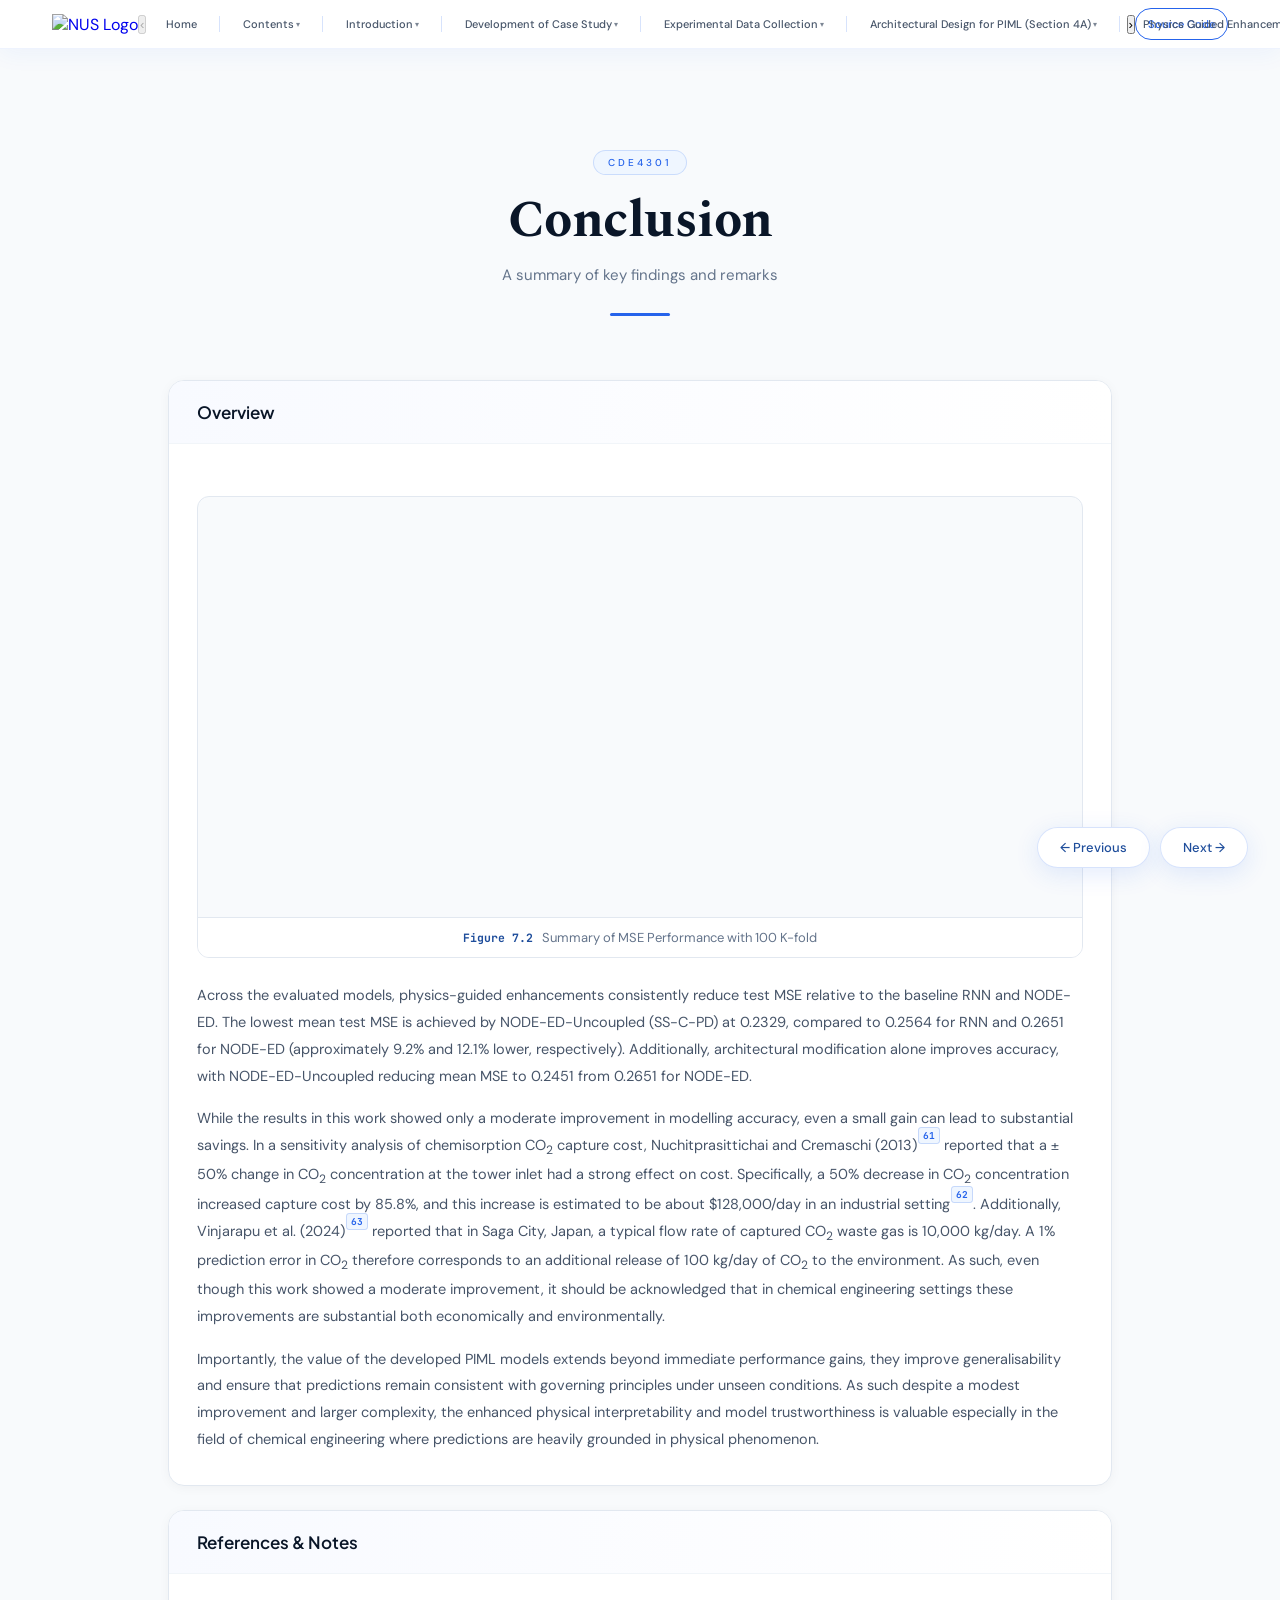
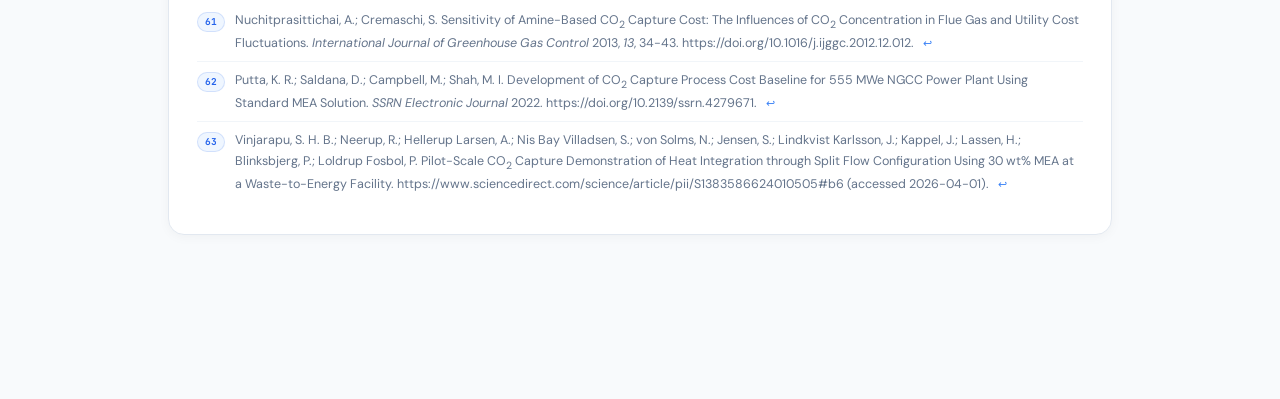
==== commit 558863a5: "Post Presentation - Changes" ====
--- a/Section_7.html
+++ b/Section_7.html
@@ -204,7 +204,7 @@
     /* ─── RESPONSIVE ────────────────────────────────────── */
     @media (max-width: 768px) {
       .page-wrapper {
-        padding: 90px 16px 120px;
+        padding: 150px 16px 120px;
       }
 
       .section-body {
@@ -236,16 +236,6 @@
         <h2>Overview</h2>
       </div>
       <div class="section-body">
-        <figure class="report-figure full-bleed">
-          <div style="position: relative; width: 100%; min-height: 420px;">
-            <canvas id="figure7_1_chart" aria-label="Summary of R-squared performance with 100 K-fold"></canvas>
-          </div>
-          <figcaption>
-            <span class="fig-label">Figure 7.1</span>
-            Summary of R<sup>2</sup> Performance with 100 K-fold
-          </figcaption>
-        </figure>
-
         <figure class="report-figure full-bleed">
           <div style="position: relative; width: 100%; min-height: 420px;">
             <canvas id="figure7_2_chart" aria-label="Summary of MSE performance with 100 K-fold"></canvas>
@@ -257,9 +247,28 @@
         </figure>
 
         <p>
-          While the results in this work showed only a moderate improvement in modelling accuracy, even a small gain can lead to substantial savings. In a sensitivity analysis of chemisorption CO<sub>2</sub> capture cost, Nuchitprasittichai and Cremaschi (2013)<sup class="fn-ref"><a href="#fn-61" id="fn-ref-61">61</a></sup> reported that a ± 50% change in CO<sub>2</sub> concentration at the tower inlet had a strong effect on cost. Specifically, a 50% decrease in CO<sub>2</sub> concentration increased capture cost by 85.8%, and this increase is estimated to be about $128,000/day in an industrial setting<sup class="fn-ref"><a href="#fn-62" id="fn-ref-62">62</a></sup>. Additionally, Vinjarapu et al. (2024)<sup class="fn-ref"><a href="#fn-63" id="fn-ref-63">63</a></sup> reported that in Saga City, Japan, a typical flow rate of captured CO<sub>2</sub> waste gas is 10,000 kg/day. A 1% prediction error in CO<sub>2</sub> therefore corresponds to an additional release of 100 kg/day of CO<sub>2</sub> to the environment. As such, even though this work showed a moderate improvement, it should be acknowledged that in chemical engineering settings these improvements are substantial both economically and environmentally.
+          Across the evaluated models, physics-guided enhancements consistently reduce test MSE relative to the baseline
+          RNN and NODE-ED. The lowest mean test MSE is achieved by NODE-ED-Uncoupled (SS-C-PD) at 0.2329, compared to
+          0.2564 for RNN and 0.2651 for NODE-ED (approximately 9.2% and 12.1% lower, respectively). Additionally,
+          architectural modification alone improves accuracy, with NODE-ED-Uncoupled reducing mean MSE to 0.2451 from
+          0.2651 for NODE-ED.
         </p>
-          
+
+        <p>
+          While the results in this work showed only a moderate improvement in modelling accuracy, even a small gain can
+          lead to substantial savings. In a sensitivity analysis of chemisorption CO<sub>2</sub> capture cost,
+          Nuchitprasittichai and Cremaschi (2013)<sup class="fn-ref"><a href="#fn-61" id="fn-ref-61">61</a></sup>
+          reported that a ± 50% change in CO<sub>2</sub> concentration at the tower inlet had a strong effect on cost.
+          Specifically, a 50% decrease in CO<sub>2</sub> concentration increased capture cost by 85.8%, and this
+          increase is estimated to be about $128,000/day in an industrial setting<sup class="fn-ref"><a href="#fn-62"
+              id="fn-ref-62">62</a></sup>. Additionally, Vinjarapu et al. (2024)<sup class="fn-ref"><a href="#fn-63"
+              id="fn-ref-63">63</a></sup> reported that in Saga City, Japan, a typical flow rate of captured
+          CO<sub>2</sub> waste gas is 10,000 kg/day. A 1% prediction error in CO<sub>2</sub> therefore corresponds to an
+          additional release of 100 kg/day of CO<sub>2</sub> to the environment. As such, even though this work showed a
+          moderate improvement, it should be acknowledged that in chemical engineering settings these improvements are
+          substantial both economically and environmentally.
+        </p>
+
 
         <p>Importantly, the value of the developed PIML models extends beyond immediate performance gains, they improve
           generalisability and ensure that predictions remain consistent with governing principles under unseen
@@ -304,7 +313,8 @@
             <span class="fn-num">63</span>
             <span>
               Vinjarapu, S. H. B.; Neerup, R.; Hellerup Larsen, A.; Nis Bay Villadsen, S.; von Solms, N.; Jensen, S.;
-              Lindkvist Karlsson, J.; Kappel, J.; Lassen, H.; Blinksbjerg, P.; Loldrup Fosbol, P. Pilot-Scale CO<sub>2</sub>
+              Lindkvist Karlsson, J.; Kappel, J.; Lassen, H.; Blinksbjerg, P.; Loldrup Fosbol, P. Pilot-Scale
+              CO<sub>2</sub>
               Capture Demonstration of Heat Integration through Split Flow Configuration Using 30 wt% MEA at a
               Waste-to-Energy Facility. https://www.sciencedirect.com/science/article/pii/S1383586624010505#b6
               (accessed 2026-04-01).
@@ -312,152 +322,142 @@
             </span>
           </li>
 
-          
+
         </ol>
       </div>
 
-  </div><!-- /page-wrapper -->
-
-  <!-- ══ PREV / NEXT NAVIGATION ════════════════════════════════ -->
-  <div class="page-nav">
-    <a class="page-nav-btn" href="Section_6.html">← Previous</a>
-    <a class="page-nav-btn" href="Appendix.html">Next →</a>
-  </div>
-
-   
-
-  <script src="https://cdn.jsdelivr.net/npm/chart.js"></script>
-  <script>
-    (function () {
-      if (typeof Chart === "undefined") return;
-
-      function renderBarChart(canvasId, labels, values, yTitle, yMin, yMax, tooltipPrefix) {
-        const canvas = document.getElementById(canvasId);
-        if (!canvas) return;
-
-        new Chart(canvas, {
-          type: "bar",
-          data: {
-            labels,
-          datasets: [{
-            label: yTitle,
-            data: values,
-            backgroundColor: [
-              "rgba(148, 163, 184, 0.35)",
-              "rgba(59, 130, 246, 0.35)",
-              "rgba(14, 165, 233, 0.35)",
-              "rgba(22, 163, 74, 0.35)",
-              "rgba(16, 185, 129, 0.35)"
-            ],
-            borderColor: [
-              "rgba(100, 116, 139, 1)",
-              "rgba(37, 99, 235, 1)",
-              "rgba(2, 132, 199, 1)",
-              "rgba(21, 128, 61, 1)",
-              "rgba(5, 150, 105, 1)"
-            ],
-            borderWidth: 1.5,
-            borderRadius: 4,
-            barPercentage: 0.7,
-            categoryPercentage: 0.75
-          }]
-          },
-          options: {
-            responsive: true,
-            maintainAspectRatio: false,
-            plugins: {
-              legend: {
-                display: false
+    </div><!-- /page-wrapper -->
+
+    <!-- ══ PREV / NEXT NAVIGATION ════════════════════════════════ -->
+    <div class="page-nav">
+      <a class="page-nav-btn" href="Section_6.html">← Previous</a>
+      <a class="page-nav-btn" href="Appendix.html">Next →</a>
+    </div>
+
+
+
+    <script src="https://cdn.jsdelivr.net/npm/chart.js"></script>
+    <script>
+      (function () {
+        if (typeof Chart === "undefined") return;
+
+        function renderBarChart(canvasId, labels, values, yTitle, yMin, yMax, tooltipPrefix) {
+          const canvas = document.getElementById(canvasId);
+          if (!canvas) return;
+
+          new Chart(canvas, {
+            type: "bar",
+            data: {
+              labels,
+              datasets: [{
+                label: yTitle,
+                data: values,
+                backgroundColor: [
+                  "rgba(148, 163, 184, 0.35)",
+                  "rgba(59, 130, 246, 0.35)",
+                  "rgba(14, 165, 233, 0.35)",
+                  "rgba(22, 163, 74, 0.35)",
+                  "rgba(16, 185, 129, 0.35)"
+                ],
+                borderColor: [
+                  "rgba(100, 116, 139, 1)",
+                  "rgba(37, 99, 235, 1)",
+                  "rgba(2, 132, 199, 1)",
+                  "rgba(21, 128, 61, 1)",
+                  "rgba(5, 150, 105, 1)"
+                ],
+                borderWidth: 1.5,
+                borderRadius: 4,
+                barPercentage: 0.7,
+                categoryPercentage: 0.75
+              }]
+            },
+            options: {
+              responsive: true,
+              maintainAspectRatio: false,
+              plugins: {
+                legend: {
+                  display: false
+                },
+                tooltip: {
+                  callbacks: {
+                    label: function (context) {
+                      return tooltipPrefix + context.raw.toFixed(4);
+                    }
+                  }
+                }
               },
-              tooltip: {
-                callbacks: {
-                  label: function (context) {
-                    return tooltipPrefix + context.raw.toFixed(4);
+              scales: {
+                y: {
+                  min: yMin,
+                  max: yMax,
+                  title: {
+                    display: true,
+                    text: yTitle
+                  },
+                  ticks: {
+                    stepSize: (yMax - yMin) / 8,
+                    callback: function (value) {
+                      return Number(value).toFixed(3);
+                    }
+                  },
+                  grid: {
+                    color: "rgba(148, 163, 184, 0.25)"
+                  }
+                },
+                x: {
+                  ticks: {
+                    maxRotation: 45,
+                    minRotation: 45
+                  },
+                  grid: {
+                    display: false
                   }
                 }
               }
             },
-            scales: {
-              y: {
-                min: yMin,
-                max: yMax,
-                title: {
-                  display: true,
-                  text: yTitle
-                },
-                ticks: {
-                  stepSize: (yMax - yMin) / 8,
-                  callback: function (value) {
-                    return Number(value).toFixed(3);
-                  }
-                },
-                grid: {
-                  color: "rgba(148, 163, 184, 0.25)"
-                }
-              },
-              x: {
-                ticks: {
-                  maxRotation: 45,
-                  minRotation: 45
-                },
-                grid: {
-                  display: false
-                }
+            plugins: [{
+              id: "valueLabels",
+              afterDatasetsDraw: function (chart) {
+                const { ctx } = chart;
+                const meta = chart.getDatasetMeta(0);
+                ctx.save();
+                ctx.fillStyle = "#334155";
+                ctx.font = "600 12px var(--font-body), sans-serif";
+                ctx.textAlign = "center";
+                ctx.textBaseline = "bottom";
+
+                meta.data.forEach(function (bar, index) {
+                  const value = values[index].toFixed(4);
+                  ctx.fillText(value, bar.x, bar.y - 6);
+                });
+
+                ctx.restore();
               }
-            }
-          },
-          plugins: [{
-            id: "valueLabels",
-            afterDatasetsDraw: function (chart) {
-              const { ctx } = chart;
-              const meta = chart.getDatasetMeta(0);
-              ctx.save();
-              ctx.fillStyle = "#334155";
-              ctx.font = "600 12px var(--font-body), sans-serif";
-              ctx.textAlign = "center";
-              ctx.textBaseline = "bottom";
-
-              meta.data.forEach(function (bar, index) {
-                const value = values[index].toFixed(4);
-                ctx.fillText(value, bar.x, bar.y - 6);
-              });
-
-              ctx.restore();
-            }
-          }]
-        });
-      }
-
-      const labels = [
-        "RNN",
-        "NODE-ED",
-        "NODE-ED-Uncoupled",
-        "NODE-ED-Uncoupled-SS-PD",
-        "NODE-ED-Uncoupled-SS-C-PD"
-      ];
-
-      renderBarChart(
-        "figure7_1_chart",
-        labels,
-        [0.6569, 0.6639, 0.6888, 0.6936, 0.6973],
-        "Test R²",
-        0.6,
-        0.8,
-        "Test R²: "
-      );
-
-      renderBarChart(
-        "figure7_2_chart",
-        labels,
-        [0.2564, 0.2651, 0.2451, 0.2387, 0.2329],
-        "Test MSE",
-        0.2,
-        0.32,
-        "Test MSE: "
-      );
-    })();
-  </script>
-  <script src="./assets/index.js"></script>
+            }]
+          });
+        }
+
+        const labels = [
+          "RNN",
+          "NODE-ED",
+          "NODE-ED-Uncoupled",
+          "NODE-ED-Uncoupled-SS-PD",
+          "NODE-ED-Uncoupled-SS-C-PD"
+        ];
+
+        renderBarChart(
+          "figure7_2_chart",
+          labels,
+          [0.2564, 0.2651, 0.2451, 0.2387, 0.2329],
+          "MSE",
+          0.2,
+          0.32,
+          "MSE: "
+        );
+      })();
+    </script>
+    <script src="./assets/index.js"></script>
 </body>
 
 </html>
